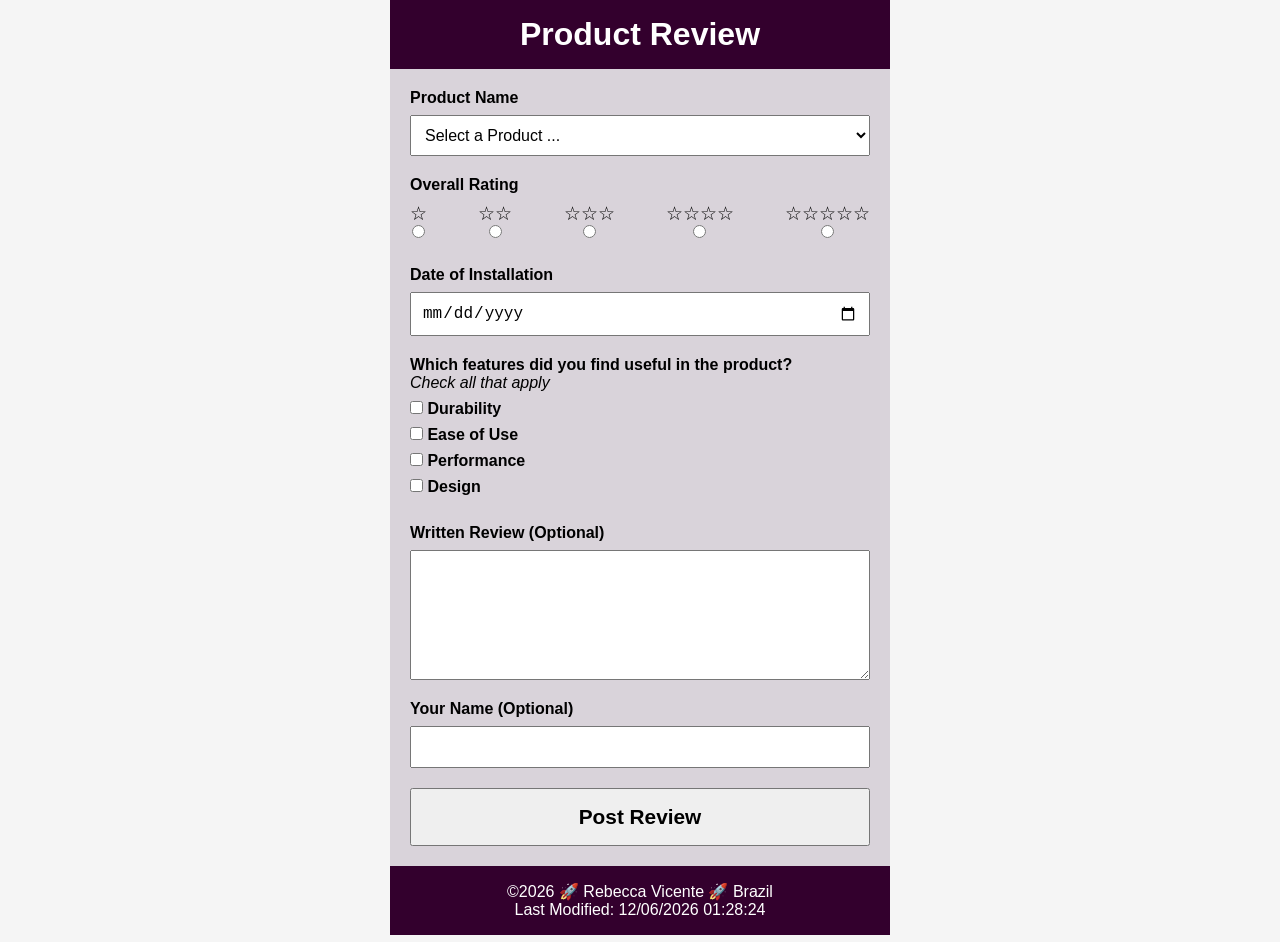
==== form.html @ 5f70ffee "bora" ====
<!DOCTYPE html>
<html lang="en-US">
<head>
<meta charset="UTF-8">
<meta name="viewport" content="width=device-width, initial-scale=1.0">

<title>Product Review</title>
<meta name="description" content="Submit a product review.">
<meta name="author" content="Rebecca">

<link rel="stylesheet" href="review.css">

<script src="review.js" defer></script>

</head>

<body>

<header>
<h1>Product Review</h1>
</header>

<main>

<form method="get" action="review.html">

<div class="form-group">

<label for="product">Product Name</label>

<select id="product" name="product" required>

<option value="" disabled selected>Select a Product ...</option>

</select>

</div>


<div class="form-group">

<label>Overall Rating</label>

<div class="stars">

<label>
☆
<input type="radio" name="rating" id="one" value="1" required>
</label>

<label>
☆☆
<input type="radio" name="rating" id="two" value="2">
</label>

<label>
☆☆☆
<input type="radio" name="rating" id="three" value="3">
</label>

<label>
☆☆☆☆
<input type="radio" name="rating" id="four" value="4">
</label>

<label>
☆☆☆☆☆
<input type="radio" name="rating" id="five" value="5">
</label>

</div>

</div>


<div class="form-group">

<label for="install">Date of Installation</label>

<input
type="date"
id="install"
name="install"
required>

</div>


<div class="form-group">

<label>Which features did you find useful in the product?<br>
<span>Check all that apply</span>
</label>

<label><input type="checkbox" id="durability" name="features" value="Durability"> Durability</label>

<label><input type="checkbox" id="ease" name="features" value="Ease of Use"> Ease of Use</label>

<label><input type="checkbox" id="performance" name="features" value="Performance"> Performance</label>

<label><input type="checkbox" id="design" name="features" value="Design"> Design</label>

</div>


<div class="form-group">

<label for="review">Written Review (Optional)</label>

<textarea
id="review"
name="review"
rows="6"></textarea>

</div>


<div class="form-group">

<label for="username">Your Name (Optional)</label>

<input
type="text"
id="username"
name="username">

</div>

<input
type="submit"
value="Post Review"
class="submit">

</form>

</main>

<footer>

<p>&copy;2026 🚀 Rebecca Vicente 🚀 Brazil</p>

<p id="lastModified"></p>

</footer>

</body>
</html>
---- review.css ----
:root{

--purple:#33002d;
--light:#d9d3da;
--white:#ffffff;
--gray:#efefef;

}

*{

margin:0;
padding:0;
box-sizing:border-box;

}

body{

font-family:Arial, Helvetica, sans-serif;
background:#f5f5f5;
max-width:500px;
margin:auto;

}

header{

background:var(--purple);
color:white;
text-align:center;
padding:1rem;

}

main{

background:var(--light);
padding:20px;

}

.form-group{

display:flex;
flex-direction:column;
margin-bottom:20px;

}

label{

margin-bottom:8px;
font-weight:bold;

}

span{

font-style:italic;
font-weight:normal;

}

select,
input[type=text],
input[type=date],
textarea{

padding:10px;
font-size:1rem;

}

textarea{

resize:vertical;

}

.stars{

display:flex;
justify-content:space-between;
text-align:center;

}

.stars label{

display:flex;
flex-direction:column;
align-items:center;
font-size:1.2rem;
font-weight:normal;

}

.submit{

width:100%;
padding:15px;
font-size:1.3rem;
font-weight:bold;
cursor:pointer;

}

footer{

background:var(--purple);
color:white;
text-align:center;
padding:1rem;

}

.confirmation{

text-align:center;
padding:50px 20px;

}
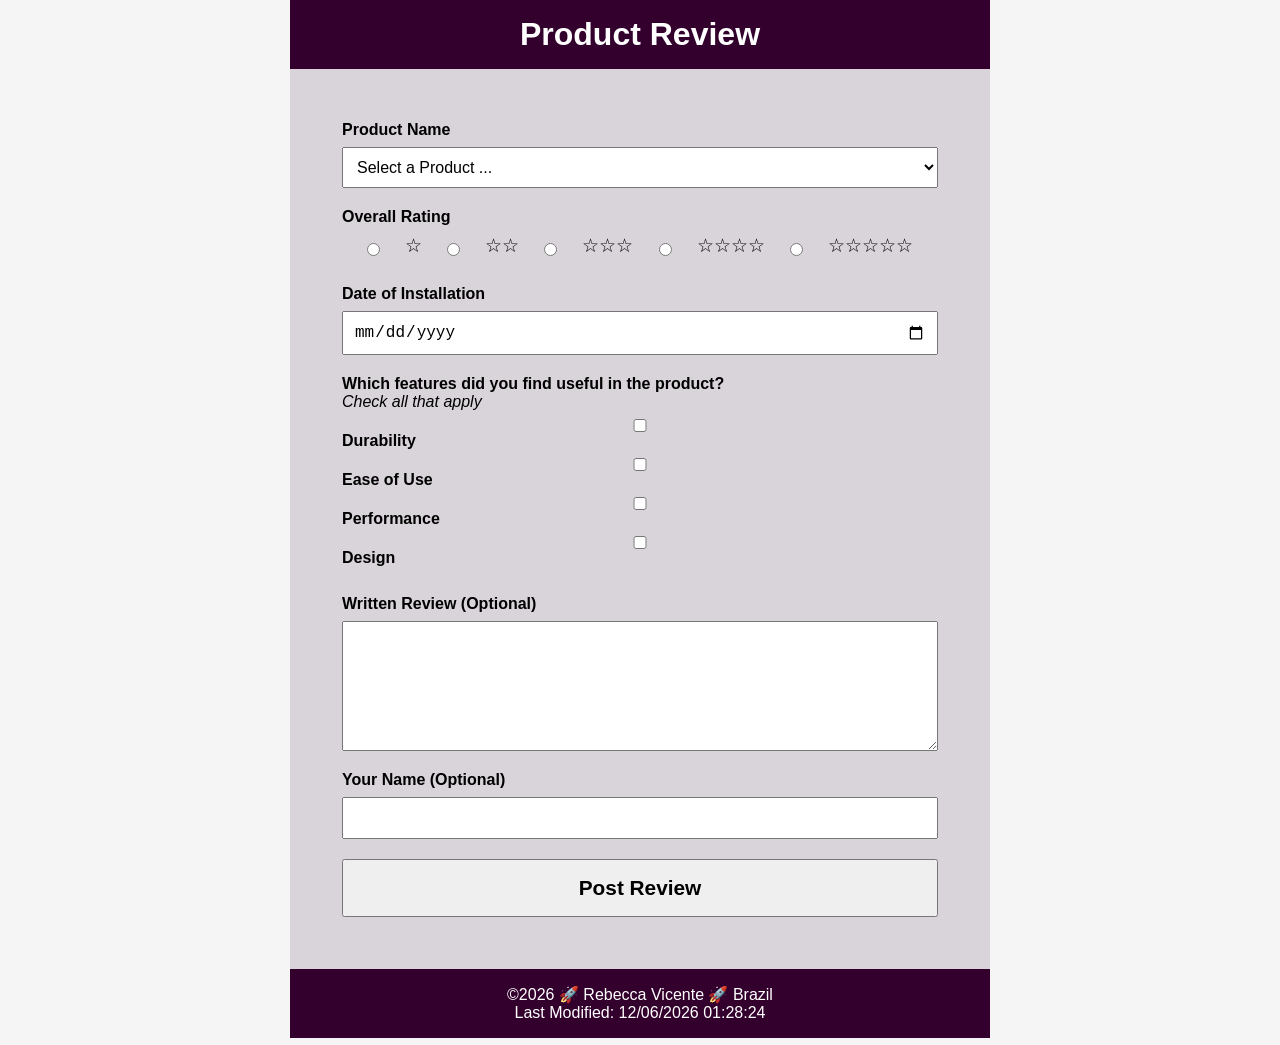
==== commit a968a8d5: "manooo" ====
--- a/form.html
+++ b/form.html
@@ -5,7 +5,7 @@
 <meta name="viewport" content="width=device-width, initial-scale=1.0">
 
 <title>Product Review</title>
-<meta name="description" content="Submit a product review.">
+<meta name="description" content="Submit a review of your product by selecting a product, rating its quality, choosing useful features, and sharing your experience.">
 <meta name="author" content="Rebecca">
 
 <link rel="stylesheet" href="review.css">
@@ -43,31 +43,20 @@
 
 <div class="stars">
 
-<label>
-☆
-<input type="radio" name="rating" id="one" value="1" required>
-</label>
+<input type="radio" id="one" name="rating" value="1" required>
+<label for="one">☆</label>
 
-<label>
-☆☆
-<input type="radio" name="rating" id="two" value="2">
-</label>
+<input type="radio" id="two" name="rating" value="2" required>
+<label for="two">☆☆</label>
 
-<label>
-☆☆☆
-<input type="radio" name="rating" id="three" value="3">
-</label>
+<input type="radio" id="three" name="rating" value="3" required>
+<label for="three">☆☆☆</label>
 
-<label>
-☆☆☆☆
-<input type="radio" name="rating" id="four" value="4">
-</label>
+<input type="radio" id="four" name="rating" value="4" required>
+<label for="four">☆☆☆☆</label>
 
-<label>
-☆☆☆☆☆
-<input type="radio" name="rating" id="five" value="5">
-</label>
-
+<input type="radio" id="five" name="rating" value="5" required>
+<label for="five">☆☆☆☆☆</label>
 </div>
 
 </div>
@@ -92,14 +81,17 @@
 <span>Check all that apply</span>
 </label>
 
-<label><input type="checkbox" id="durability" name="features" value="Durability"> Durability</label>
+<input type="checkbox" id="durability" name="features" value="Durability">
+<label for="durability">Durability</label>
 
-<label><input type="checkbox" id="ease" name="features" value="Ease of Use"> Ease of Use</label>
+<input type="checkbox" id="ease" name="features" value="Ease of Use">
+<label for="ease">Ease of Use</label>
 
-<label><input type="checkbox" id="performance" name="features" value="Performance"> Performance</label>
+<input type="checkbox" id="performance" name="features" value="Performance">
+<label for="performance">Performance</label>
 
-<label><input type="checkbox" id="design" name="features" value="Design"> Design</label>
-
+<input type="checkbox" id="design" name="features" value="Design">
+<label for="design">Design</label>
 </div>
 
 
--- a/review.css
+++ b/review.css
@@ -120,4 +120,20 @@
 text-align:center;
 padding:50px 20px;
 
+}
+
+@media screen and (min-width: 600px) {
+
+    body {
+        max-width: 700px;
+    }
+
+    form {
+        padding: 2rem;
+    }
+
+    .stars {
+        justify-content: space-evenly;
+    }
+
 }
